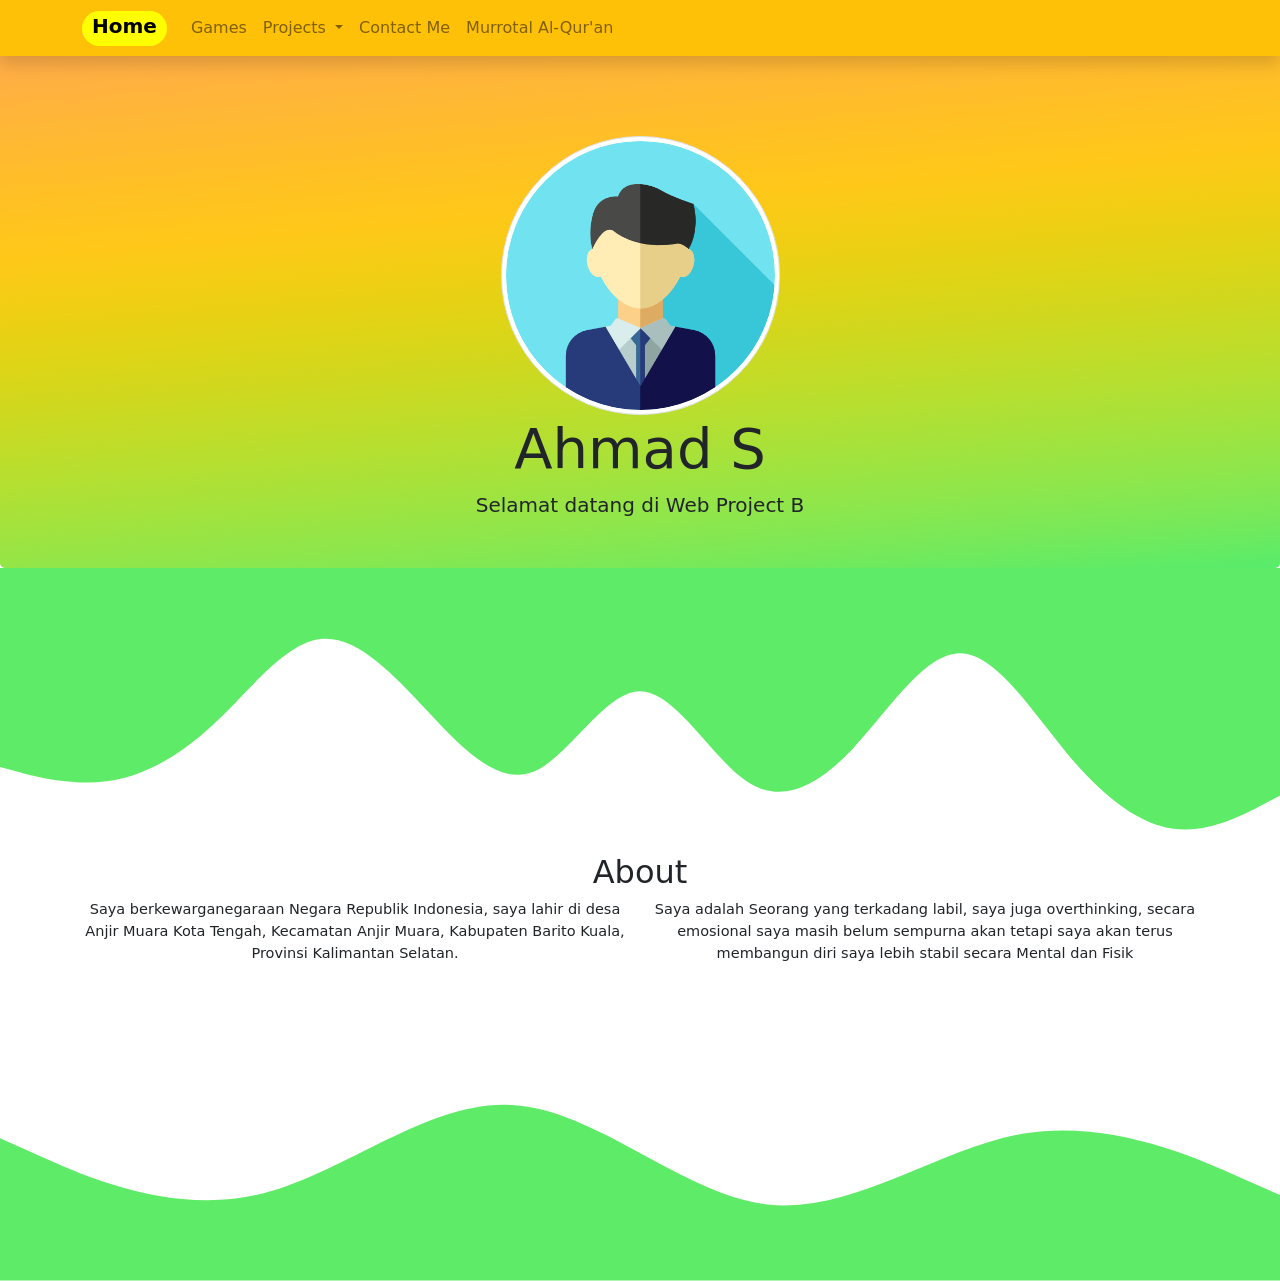
==== index.html @ 68b96613 "Update index.html" ====
<!DOCTYPE html>
<html lang="en">
  <head>
    <!-- Required meta tags -->
    <meta charset="utf-8">
    <meta name="viewport" content="width=device-width, initial-scale=1, shrink-to-fit=no">

    <!-- Bootstrap CSS -->
    <link rel="stylesheet" href="https://cdn.jsdelivr.net/npm/bootstrap@4.1.3/dist/css/bootstrap.min.css" integrity="sha384-MCw98/SFnGE8fJT3GXwEOngsV7Zt27NXFoaoApmYm81iuXoPkFOJwJ8ERdknLPMO" crossorigin="anonymous">
    <link rel="stylesheet" href="https://fonts.googleapis.com/css2?family=Material+Symbols+Outlined:opsz,wght,FILL,GRAD@20..48,100..700,0..1,-50..200" />
    <link rel="stylesheet" href="https://fonts.googleapis.com/css2?family=Material+Symbols+Outlined:opsz,wght,FILL,GRAD@40,400,0,0" />
    <link href="https://cdn.jsdelivr.net/npm/bootstrap@5.1.3/dist/css/bootstrap.min.css" rel="stylesheet" integrity="sha384-1BmE4kWBq78iYhFldvKuhfTAU6auU8tT94WrHftjDbrCEXSU1oBoqyl2QvZ6jIW3" crossorigin="anonymous">

    <link rel="stylesheet" type="text/css" href="styleB.css">

    <title>Project B</title>

</head>

  <body class="mt-5">
  <nav class="navbar fixed-top navbar-expand-lg navbar-light bg-warning shadow">
  <div class="container">
    <a id="index" class="navbar-brand" href="index.html">Home</a>
    <button class="navbar-toggler" type="button" data-bs-toggle="collapse" data-bs-target="#navbarNav" aria-controls="navbarNav" aria-expanded="false" aria-label="Toggle navigation">
      <span class="navbar-toggler-icon"></span>
    </button>
    <div class="collapse navbar-collapse" id="navbarNav">
      <ul class="navbar-nav">
        <li class="nav-item">
          <a id="gamesX1" class="nav-link" aria-current="page" href="games.html">Games</a>
        </li>
        <li class="nav-item dropdown">
          <a id="projectsX1" class="nav-link dropdown-toggle" href="#" id="navbarDropdown" role="button" data-bs-toggle="dropdown" aria-expanded="false">
            Projects
          </a>
          <ul class="dropdown-menu" aria-labelledby="navbarDropdown">
            <li><a class="dropdown-item" href="itpage.html">Information Technology</a></li>
            <li><a class="dropdown-item" href="#">Sains</a></li>
            <li><hr class="dropdown-divider"></li>
            <li><a class="dropdown-item" href="#">Medical</a></li>
          </ul>
        </li>
        <li class="nav-item">
          <a id="contactX1" class="nav-link" href="contact.html">Contact Me</a>
        </li>
        <li class="nav-item">
          <a id="alquranX1" class="nav-link" href="alquran.html">Murrotal Al-Qur'an</a>
        </li>
      </ul>
    </div>
  </div>
</nav>

<div class="jumbotron">
  <div class="container text-center">
    <img src="img/profile1.png" width="25%" class="rounded-circle img-thumbnail mt-4">
    <h1 class="display-4">Ahmad S</h1>
    <p class="lead">Selamat datang di Web Project B</p>
  </div>
</div>

 <svg xmlns="http://www.w3.org/2000/svg" viewBox="0 0 1440 320"><path fill="#5EEB67" fill-opacity="1" d="M0,224L20,229.3C40,235,80,245,120,240C160,235,200,213,240,176C280,139,320,85,360,80C400,75,440,117,480,160C520,203,560,245,600,229.3C640,213,680,139,720,138.7C760,139,800,213,840,240C880,267,920,245,960,202.7C1000,160,1040,96,1080,96C1120,96,1160,160,1200,208C1240,256,1280,288,1320,293.3C1360,299,1400,277,1420,266.7L1440,256L1440,0L1420,0C1400,0,1360,0,1320,0C1280,0,1240,0,1200,0C1160,0,1120,0,1080,0C1040,0,1000,0,960,0C920,0,880,0,840,0C800,0,760,0,720,0C680,0,640,0,600,0C560,0,520,0,480,0C440,0,400,0,360,0C320,0,280,0,240,0C200,0,160,0,120,0C80,0,40,0,20,0L0,0Z"></path></svg>

<section class="about">
  <div class="container">
  <div class="row">
    <div class="col text-center ">
      <h2>About</h2>
    </div>
  </div>

  <div id="textabout" class="row mb-3 text-center">
    <div class="col">
    <p>Saya berkewarganegaraan Negara Republik Indonesia, saya lahir di desa Anjir Muara Kota Tengah, Kecamatan Anjir Muara, Kabupaten Barito Kuala, Provinsi Kalimantan Selatan. </p>
  </div>
  <div class="col">
    <p>Saya adalah Seorang yang terkadang labil, saya juga overthinking, secara emosional saya masih belum sempurna akan tetapi saya akan terus membangun diri saya lebih stabil secara Mental dan Fisik</p>
  </div>
</div>
</div>
<svg xmlns="http://www.w3.org/2000/svg" viewBox="0 0 1440 320"><path fill="#5EEB67" fill-opacity="1" d="M0,160L48,181.3C96,203,192,245,288,224C384,203,480,117,576,122.7C672,128,768,224,864,234.7C960,245,1056,171,1152,154.7C1248,139,1344,181,1392,202.7L1440,224L1440,320L1392,320C1344,320,1248,320,1152,320C1056,320,960,320,864,320C768,320,672,320,576,320C480,320,384,320,288,320C192,320,96,320,48,320L0,320Z"></path></svg>
</section>















    <!-- Optional JavaScript -->
    <!-- jQuery first, then Popper.js, then Bootstrap JS -->
    <script src="https://code.jquery.com/jquery-3.3.1.slim.min.js" integrity="sha384-q8i/X+965DzO0rT7abK41JStQIAqVgRVzpbzo5smXKp4YfRvH+8abtTE1Pi6jizo" crossorigin="anonymous"></script>

    <script src="https://cdn.jsdelivr.net/npm/popper.js@1.14.3/dist/umd/popper.min.js" integrity="sha384-ZMP7rVo3mIykV+2+9J3UJ46jBk0WLaUAdn689aCwoqbBJiSnjAK/l8WvCWPIPm49" crossorigin="anonymous"></script>

    <script src="https://cdn.jsdelivr.net/npm/bootstrap@4.1.3/dist/js/bootstrap.min.js" integrity="sha384-ChfqqxuZUCnJSK3+MXmPNIyE6ZbWh2IMqE241rYiqJxyMiZ6OW/JmZQ5stwEULTy" crossorigin="anonymous"></script>

    <script src="https://cdn.jsdelivr.net/npm/bootstrap@5.1.3/dist/js/bootstrap.bundle.min.js" integrity="sha384-ka7Sk0Gln4gmtz2MlQnikT1wXgYsOg+OMhuP+IlRH9sENBO0LRn5q+8nbTov4+1p" crossorigin="anonymous"></script>
  </body>
</html>
---- styleB.css ----
body {
	max-height: 1000px;
}



/*

	Notes !!! 

 Symbol X = None
 Symbol 1 = Index Page
 Symbol 2 = Projects Page
 Symbol 3 = Contact Page
 Symbol 4 = Murrotal Al-Qur'an Page
 And Etc .......1:0

 */



/*Home NavBar Hover*/
#index {
	font-weight: bold;
	background: yellow;
	color: black;
	border-radius: 30px;
    padding: 0px 10px 5px 10px;


}

/*Home Kursor Text Nav Hover*/
#indexX2:hover {
	font-weight: bold;
	background: white;
	border-radius: 30px;
    padding: 0px 10px 5px 10px;

}

#indexX3:hover {
	color: white;
	font-weight: bold;
	background: #0099FF;
	border-radius: 30px;
    padding: 0px 10px 5px 10px;

}

#indexX4:hover {
	font-weight: bold;
	background: white;
	border-radius: 30px;
    padding: 0px 10px 5px 10px;
    margin-top: 5px;
    margin-bottom: 2px;
}






/*Jumbotron*/
.jumbotron {
	background-image: linear-gradient(175deg, #ffab4b 0, #ffb33d 8.33%, #ffba30 16.67%, #ffc123 25%, #ffc819 33.33%, #f0ce13 41.67%, #dfd416 50%, #cdd920 58.33%, #bade2d 66.67%, #a6e23b 75%, #90e64a 83.33%, #77e95a 91.67%, #57ec6b 100%);
	padding-bottom: 2rem;
	margin-bottom: 0rem;

}

/*Text About on Page Home*/

#textabout {
	font-size: 14.5px;
}

#games {
	color: purple;
	font-weight: bold;
	background: yellow;
	border-radius: 30px;
    padding: 7px 10px 5px 10px;
    margin-top: 5px;
    margin-bottom: 2px;
}


/*Games Text Nav*/
#gamesX1:hover {
	color: purple;
	font-weight: bold;
	background: yellow;
	border-radius: 30px;
    padding: 7px 10px 5px 10px;
    margin-top: 5px;
    margin-bottom: 2px;

}

#gamesX2:hover {
	color: purple;
	font-weight: bold;
	background: white;
	border-radius: 30px;
    padding: 7px 10px 5px 10px;
    margin-top: 5px;
    margin-bottom: 2px;

}

#gamesX3:hover {
	color: purple;
	font-weight: bold;
	background: #0099FF;
	border-radius: 30px;
    padding: 7px 10px 5px 10px;
    margin-top: 5px;
    margin-bottom: 2px;

}

#gamesX4:hover {
	font-weight: bold;
	background: white;
	border-radius: 30px;
    padding: 7px 10px 5px 10px;
    margin-top: 5px;
    margin-bottom: 2px;
}

/*Projects Kursor Text Nav Hover*/
#projectsX1:hover {
	font-weight: bold;
	background: yellow;
	border-radius: 30px;
    padding: 7px 10px 5px 10px;
    margin-top: 5px;
    margin-bottom: 2px;


}


#projects {
	font-weight: bold;
	background: #C0C0C0;
	border-radius: 30px;
    padding: 7px 5px 5px 10px;
    margin-top: 5px;
    margin-bottom: 2px;

}

#projectsX3:hover {
	color: white;
	font-weight: bold;
	background: #0099FF;
	border-radius: 30px;
    padding: 7px 10px 5px 10px;
    margin-top: 5px;
    margin-bottom: 2px;
}

#projectsX4:hover {
	font-weight: bold;
	background: white;
	border-radius: 30px;
    padding: 7px 10px 5px 10px;
    margin-top: 5px;
    margin-bottom: 2px;
}


/*Contact Kursor Text Nav Hover*/

#contact:hover {
	font-weight: bold;
	background:#0099FF;
	border-radius: 30px;
    padding: 7px 10px 5px 10px;
    margin-top: 5px;
    margin-bottom: 2px;
}

#contact {
	color: white;
	font-weight: bold;
	background: #0099FF;
	border-radius: 30px;
    padding: 7px 10px 5px 10px;
    margin-top: 5px;
    margin-bottom: 2px;
}



#contactX1:hover {
	font-weight: bold;
	background: yellow;
	border-radius: 30px;
    padding: 7px 10px 5px 10px;
    margin-top: 5px;
    margin-bottom: 2px;

}

#contactX2:hover {
	font-weight: bold;
	background: white;
	border-radius: 30px;
    padding: 7px 10px 5px 10px;
    margin-top: 5px;
    margin-bottom: 2px;
}

#contactX4:hover {
	font-weight: bold;
	background: white;
	border-radius: 30px;
    padding: 7px 10px 5px 10px;
    margin-top: 5px;
    margin-bottom: 2px;
}


#alquran {
	font-weight: bold;
	background: white;
	color: black;
	border-radius: 30px;
    padding: 7px 10px 5px 10px;
    margin-top: 5px;
    margin-bottom: 2px;
}



#alquranX1:hover {
	font-weight: bold;
	background: yellow;
	color: black;
	border-radius: 30px;
    padding: 7px 10px 5px 10px;
    margin-top: 5px;
    margin-bottom: 2px;
}


#alquranX2:hover {
	font-weight: bold;
	background: white;
	border-radius: 30px;
    padding: 7px 10px 5px 10px;
    margin-top: 5px;
    margin-bottom: 2px;
}


#alquranX3:hover{
	color: white;
	font-weight: bold;
	background:#0099FF;
	border-radius: 30px;
    padding: 7px 10px 5px 10px;
    margin-top: 5px;
    margin-bottom: 2px;
}

/*Instagram Link*/
#ig {
	border-color: orange;
}

#ig:hover {
	background-color: #3498DB;
	font-weight: bold;
	cursor: alias;
	border-top-left-radius: 25px;
	border-bottom-right-radius: 25px;
}

/*Gmail Link*/
#gm {
	border-color: red;
}

#gm:hover {
	background-color: #3498DB;
	font-weight: bold;
	cursor: alias;
	border-top-left-radius: 25px;
	border-bottom-right-radius: 25px;
} 

/*Github Link*/
#git{
	border-color: black;
}

#git:hover {
	background-color: #3498DB;
	font-weight: bold;
	cursor: alias;
	border-top-left-radius: 25px;
	border-bottom-right-radius: 25px;


}

/*Tiktok Link*/
#tt{
	border-color: black;
	border-top-right-radius: 25px;
	border-bottom-left-radius: 25px;
	transition: all .6s;

}

#tt:hover {
	border-color: white;
	border-top-right-radius: 0px;
	border-bottom-left-radius: 0px;
	border-top-left-radius: 25px;
	border-bottom-right-radius: 25px;
	background-color: #3498DB;
	font-weight: bold;
	color: black;
	cursor: alias;
	
}
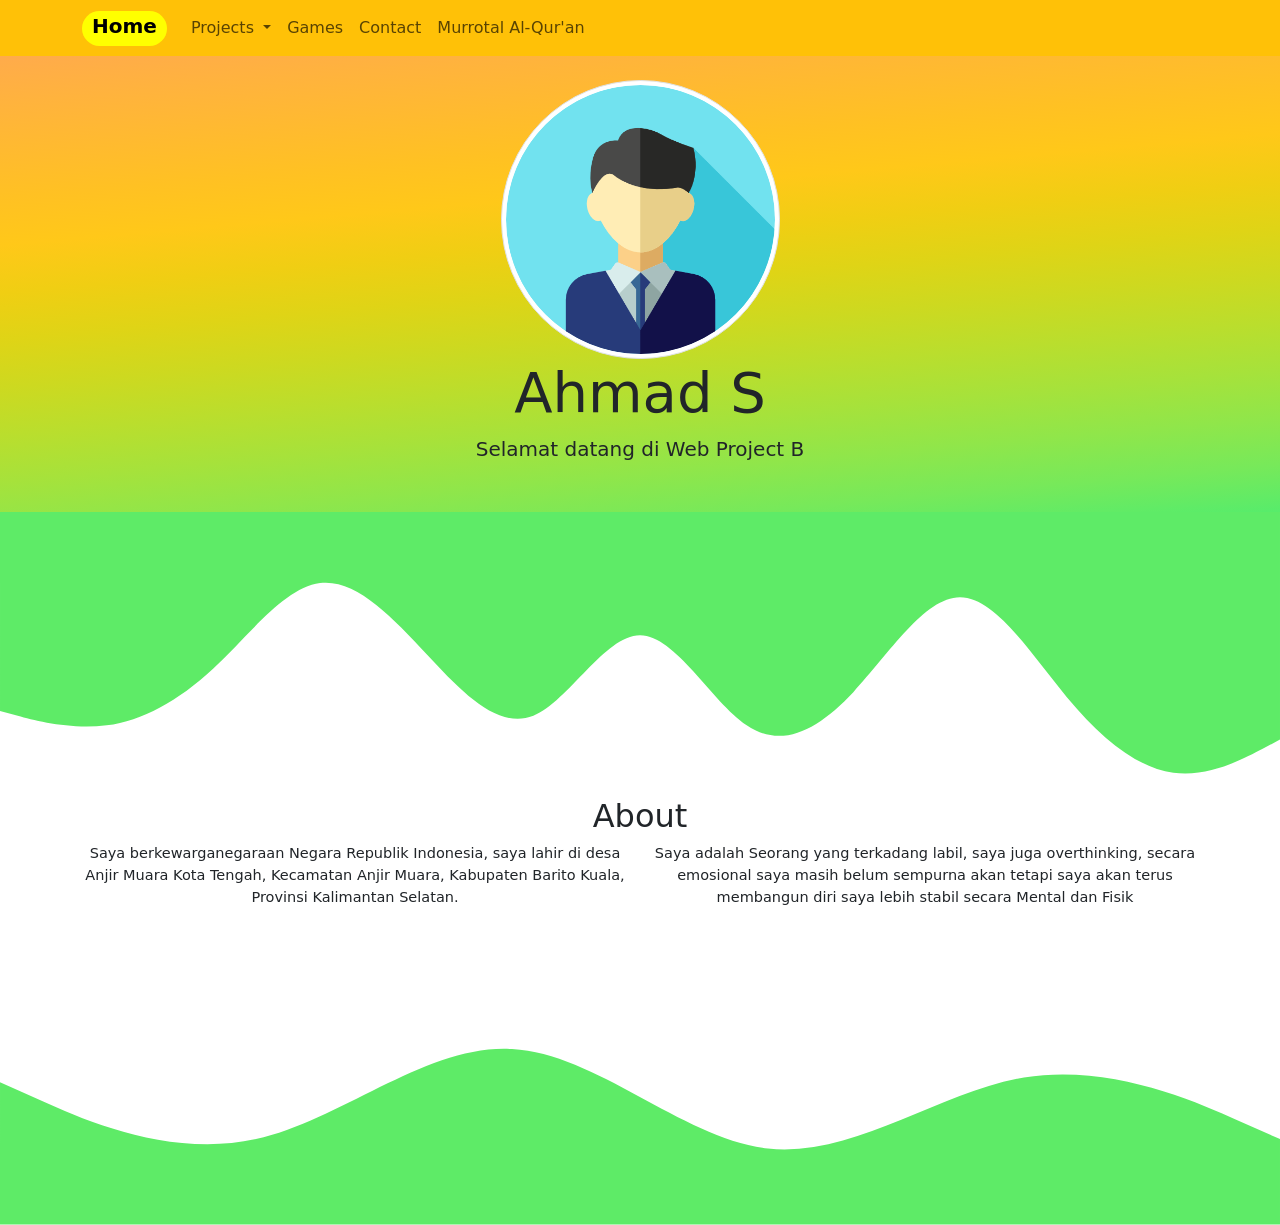
==== commit 8dde4457: "Add files via upload" ====
--- a/index.html
+++ b/index.html
@@ -4,45 +4,44 @@
     <!-- Required meta tags -->
     <meta charset="utf-8">
     <meta name="viewport" content="width=device-width, initial-scale=1, shrink-to-fit=no">
+    <link href="https://cdn.jsdelivr.net/npm/bootstrap@5.2.0-beta1/dist/css/bootstrap.min.css" rel="stylesheet" integrity="sha384-0evHe/X+R7YkIZDRvuzKMRqM+OrBnVFBL6DOitfPri4tjfHxaWutUpFmBp4vmVor" crossorigin="anonymous">
 
     <!-- Bootstrap CSS -->
-    <link rel="stylesheet" href="https://cdn.jsdelivr.net/npm/bootstrap@4.1.3/dist/css/bootstrap.min.css" integrity="sha384-MCw98/SFnGE8fJT3GXwEOngsV7Zt27NXFoaoApmYm81iuXoPkFOJwJ8ERdknLPMO" crossorigin="anonymous">
-    <link rel="stylesheet" href="https://fonts.googleapis.com/css2?family=Material+Symbols+Outlined:opsz,wght,FILL,GRAD@20..48,100..700,0..1,-50..200" />
-    <link rel="stylesheet" href="https://fonts.googleapis.com/css2?family=Material+Symbols+Outlined:opsz,wght,FILL,GRAD@40,400,0,0" />
-    <link href="https://cdn.jsdelivr.net/npm/bootstrap@5.1.3/dist/css/bootstrap.min.css" rel="stylesheet" integrity="sha384-1BmE4kWBq78iYhFldvKuhfTAU6auU8tT94WrHftjDbrCEXSU1oBoqyl2QvZ6jIW3" crossorigin="anonymous">
-
+   
     <link rel="stylesheet" type="text/css" href="styleB.css">
 
     <title>Project B</title>
 
 </head>
 
-  <body class="mt-5">
-  <nav class="navbar fixed-top navbar-expand-lg navbar-light bg-warning shadow">
+  <body>
+  
+  <nav class="navbar navbar-expand-lg bg-warning">
   <div class="container">
     <a id="index" class="navbar-brand" href="index.html">Home</a>
-    <button class="navbar-toggler" type="button" data-bs-toggle="collapse" data-bs-target="#navbarNav" aria-controls="navbarNav" aria-expanded="false" aria-label="Toggle navigation">
+    <button class="navbar-toggler" type="button" data-bs-toggle="collapse" data-bs-target="#navbarSupportedContent" aria-controls="navbarSupportedContent" aria-expanded="false" aria-label="Toggle navigation">
       <span class="navbar-toggler-icon"></span>
     </button>
-    <div class="collapse navbar-collapse" id="navbarNav">
-      <ul class="navbar-nav">
-        <li class="nav-item">
-          <a id="gamesX1" class="nav-link" aria-current="page" href="games.html">Games</a>
-        </li>
-        <li class="nav-item dropdown">
+    <div class="collapse navbar-collapse" id="navbarSupportedContent">
+      <ul class="navbar-nav me-auto mb-2 mb-lg-0">
+             <li class="nav-item dropdown">
           <a id="projectsX1" class="nav-link dropdown-toggle" href="#" id="navbarDropdown" role="button" data-bs-toggle="dropdown" aria-expanded="false">
             Projects
           </a>
           <ul class="dropdown-menu" aria-labelledby="navbarDropdown">
-            <li><a class="dropdown-item" href="itpage.html">Information Technology</a></li>
+            <li><a class="dropdown-item" href="itpage.html">Technology Information</a></li>
             <li><a class="dropdown-item" href="#">Sains</a></li>
             <li><hr class="dropdown-divider"></li>
             <li><a class="dropdown-item" href="#">Medical</a></li>
           </ul>
         </li>
         <li class="nav-item">
-          <a id="contactX1" class="nav-link" href="contact.html">Contact Me</a>
+          <a id="gamesX1" class="nav-link" aria-current="page" href="games.html">Games</a>
         </li>
+        <li class="nav-item">
+          <a id="contactX1" class="nav-link" href="contact.html">Contact</a>
+        </li>
+   
         <li class="nav-item">
           <a id="alquranX1" class="nav-link" href="alquran.html">Murrotal Al-Qur'an</a>
         </li>
@@ -86,23 +85,8 @@
 
 
 
+    <script src="https://cdn.jsdelivr.net/npm/bootstrap@5.2.0-beta1/dist/js/bootstrap.bundle.min.js" integrity="sha384-pprn3073KE6tl6bjs2QrFaJGz5/SUsLqktiwsUTF55Jfv3qYSDhgCecCxMW52nD2" crossorigin="anonymous"></script>
 
 
-
-
-
-
-
-
-
-    <!-- Optional JavaScript -->
-    <!-- jQuery first, then Popper.js, then Bootstrap JS -->
-    <script src="https://code.jquery.com/jquery-3.3.1.slim.min.js" integrity="sha384-q8i/X+965DzO0rT7abK41JStQIAqVgRVzpbzo5smXKp4YfRvH+8abtTE1Pi6jizo" crossorigin="anonymous"></script>
-
-    <script src="https://cdn.jsdelivr.net/npm/popper.js@1.14.3/dist/umd/popper.min.js" integrity="sha384-ZMP7rVo3mIykV+2+9J3UJ46jBk0WLaUAdn689aCwoqbBJiSnjAK/l8WvCWPIPm49" crossorigin="anonymous"></script>
-
-    <script src="https://cdn.jsdelivr.net/npm/bootstrap@4.1.3/dist/js/bootstrap.min.js" integrity="sha384-ChfqqxuZUCnJSK3+MXmPNIyE6ZbWh2IMqE241rYiqJxyMiZ6OW/JmZQ5stwEULTy" crossorigin="anonymous"></script>
-
-    <script src="https://cdn.jsdelivr.net/npm/bootstrap@5.1.3/dist/js/bootstrap.bundle.min.js" integrity="sha384-ka7Sk0Gln4gmtz2MlQnikT1wXgYsOg+OMhuP+IlRH9sENBO0LRn5q+8nbTov4+1p" crossorigin="anonymous"></script>
-  </body>
-</html>
+     </body>
+</html>
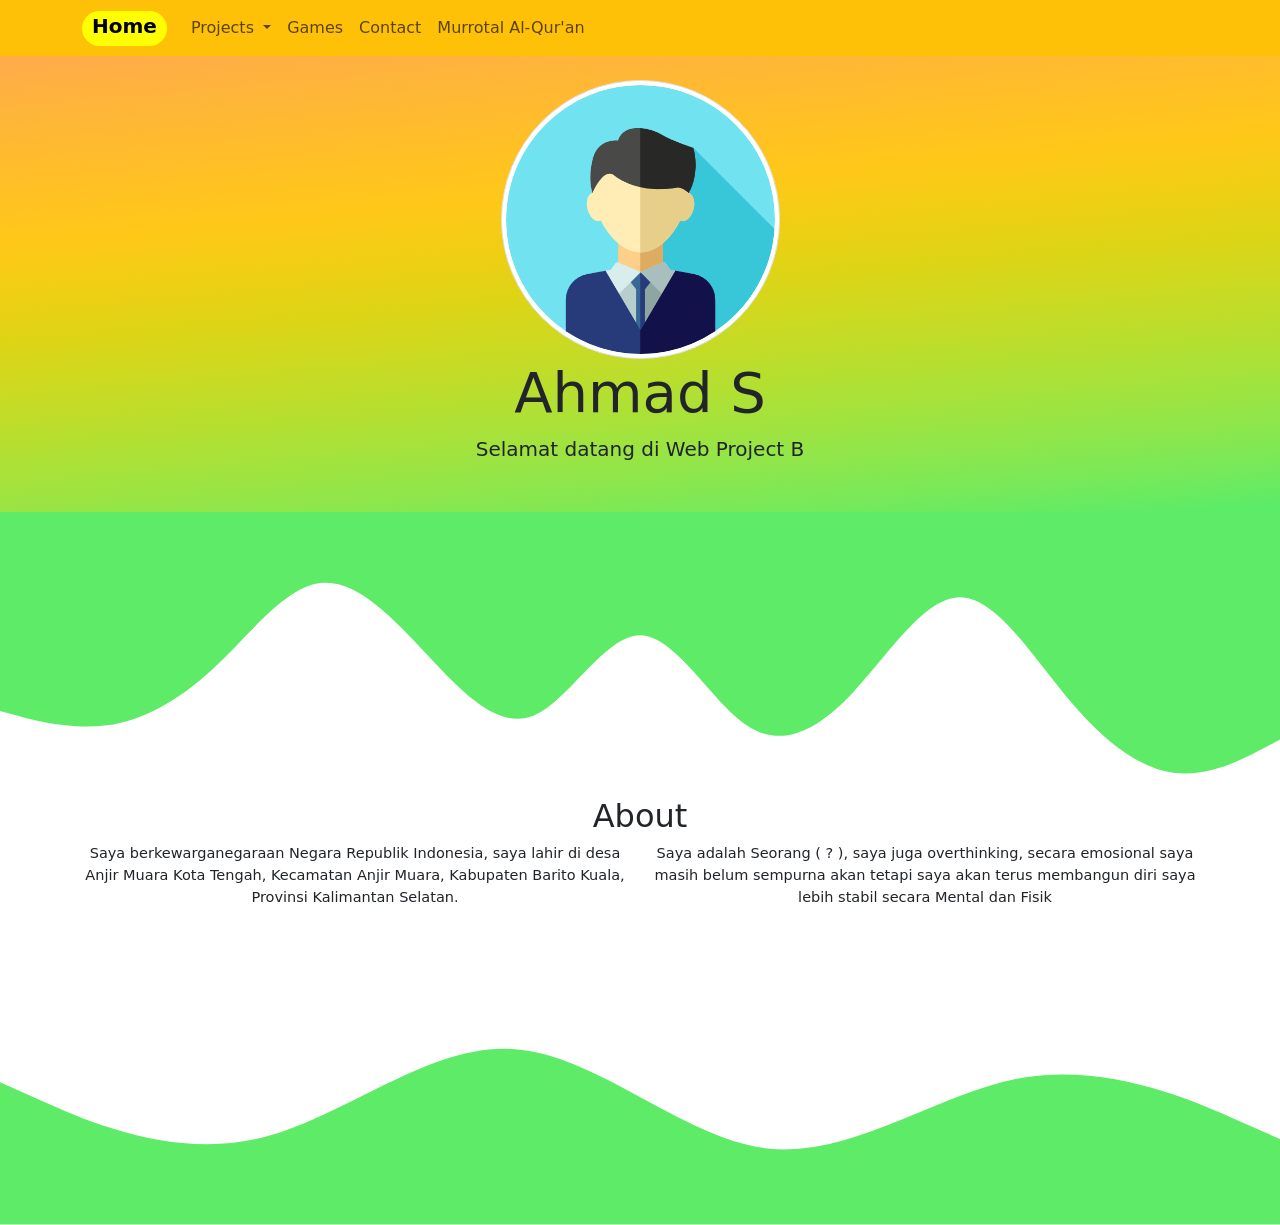
==== commit 7f2652c5: "Update index.html" ====
--- a/index.html
+++ b/index.html
@@ -73,7 +73,7 @@
     <p>Saya berkewarganegaraan Negara Republik Indonesia, saya lahir di desa Anjir Muara Kota Tengah, Kecamatan Anjir Muara, Kabupaten Barito Kuala, Provinsi Kalimantan Selatan. </p>
   </div>
   <div class="col">
-    <p>Saya adalah Seorang yang terkadang labil, saya juga overthinking, secara emosional saya masih belum sempurna akan tetapi saya akan terus membangun diri saya lebih stabil secara Mental dan Fisik</p>
+    <p>Saya adalah Seorang ( ? ), saya juga overthinking, secara emosional saya masih belum sempurna akan tetapi saya akan terus membangun diri saya lebih stabil secara Mental dan Fisik</p>
   </div>
 </div>
 </div>
@@ -89,4 +89,4 @@
 
 
      </body>
-</html>+</html>
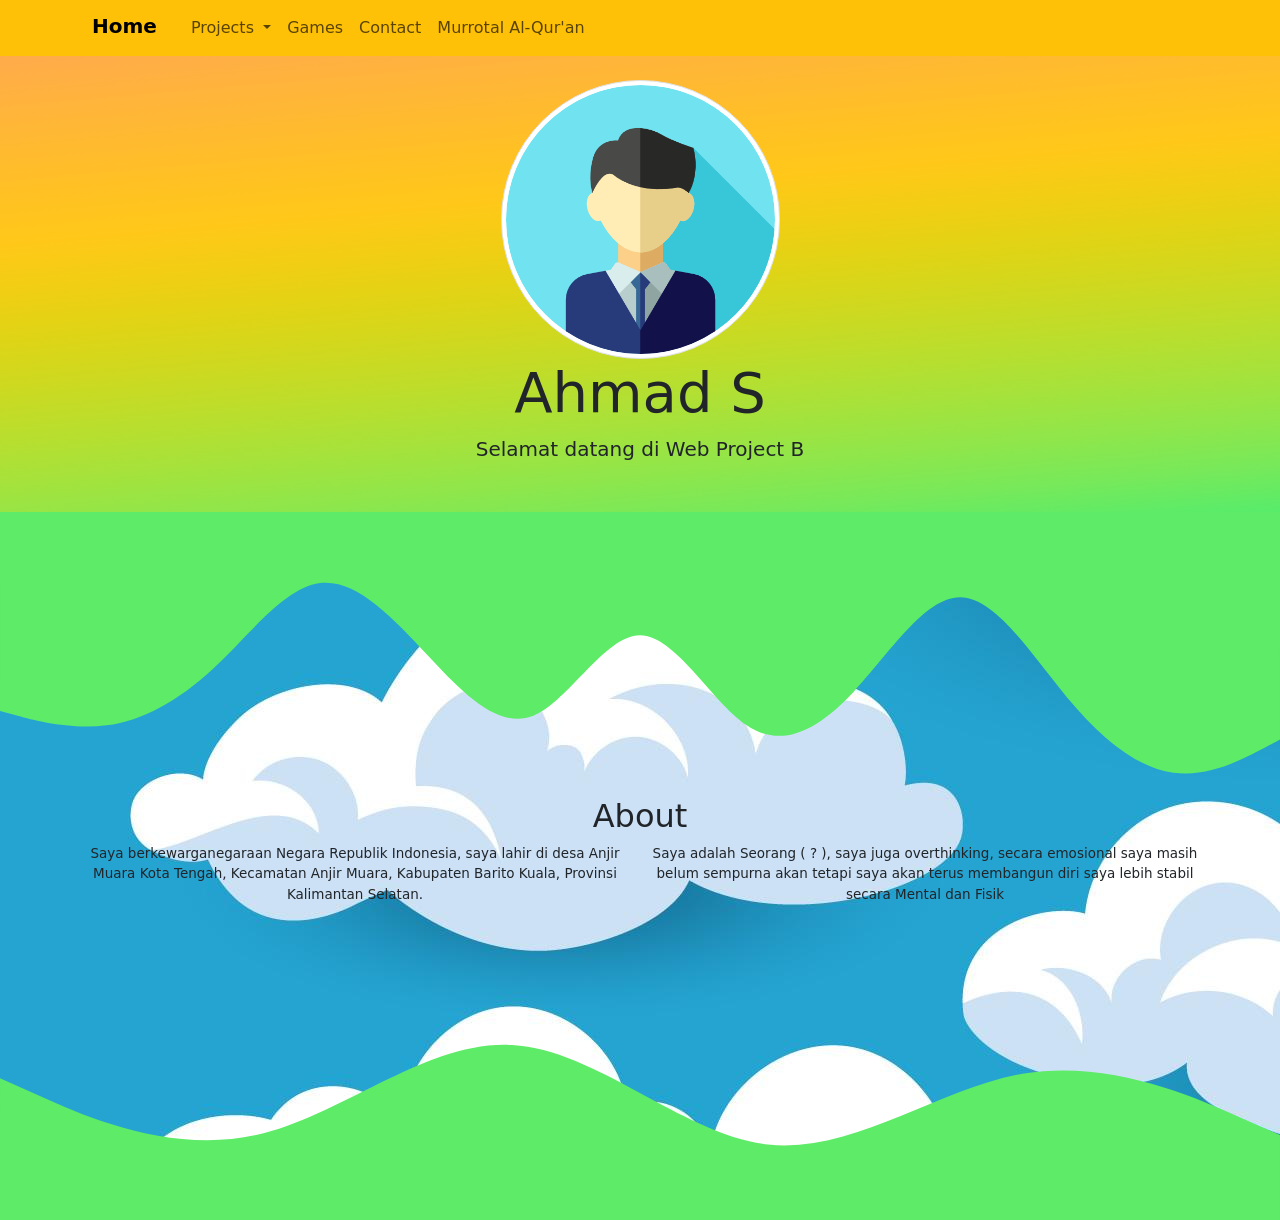
==== commit a06cab13: "Update index.html" ====
--- a/index.html
+++ b/index.html
@@ -14,7 +14,7 @@
 
 </head>
 
-  <body>
+  <body class="index">
   
   <nav class="navbar navbar-expand-lg bg-warning">
   <div class="container">
--- a/styleB.css
+++ b/styleB.css
@@ -1,5 +1,5 @@
 body {
-	max-height: 1000px;
+	max-height: 100%;
 }
 
 
@@ -13,6 +13,7 @@
  Symbol 2 = Projects Page
  Symbol 3 = Contact Page
  Symbol 4 = Murrotal Al-Qur'an Page
+ Symbol 5 = Games Page
  And Etc .......1:0
 
  */
@@ -22,7 +23,6 @@
 /*Home NavBar Hover*/
 #index {
 	font-weight: bold;
-	background: yellow;
 	color: black;
 	border-radius: 30px;
     padding: 0px 10px 5px 10px;
@@ -73,19 +73,152 @@
 /*Text About on Page Home*/
 
 #textabout {
-	font-size: 14.5px;
-}
-
+	font-size: 13.5px;
+}
+
+
+/*Background Home Page*/
+.index {
+	background-image:  url(img/cloud2.jpg);
+}
+
+
+/*Background Game Page*/
+.games {
+	background-image: url(img/91657.jpg);
+}
+
+
+/*NavBar Game Icon*/
 #games {
 	color: purple;
 	font-weight: bold;
-	background: yellow;
-	border-radius: 30px;
-    padding: 7px 10px 5px 10px;
-    margin-top: 5px;
-    margin-bottom: 2px;
-}
-
+	background: #FFC107;
+	border-radius: 30px;
+    padding: 7px 10px 5px 10px;
+    margin-top: 5px;
+    margin-bottom: 2px;
+}
+
+/*Text of Name the Games*/
+#gamesH5 {
+	color: white;
+	font-weight: bold;
+}
+
+
+
+/* Button Neon Color transform */
+.gamesclick a {
+position: relative;
+display: inline-block;
+padding: 10px 20px;
+color: purple;
+text-decoration: none;
+overflow: hidden;
+font-weight: bold;
+text-transform: uppercase;
+transition: .5s;
+margin-top: 2px;
+}
+.gamesclick a:hover {
+border-top-left-radius: 30px;
+border-bottom-right-radius: 30px;
+background: yellow;
+}
+
+.gamesclick a:hover  {
+	transition: all .5s;
+	background: #FFC107;
+	color: purple;
+	box-shadow: 0 0 3px #FFC107,
+    	        0 0 6px #FFC107,
+        	    0 0 12px #FFC107,
+        	    0 0 24px #FFC107,
+        	    0 0 48px #FFC107,
+        	    0 0 96px #FFC107,
+        	    0 0 192px #FFC107;
+}
+
+.gamesclick a span {
+  position: absolute;
+  display: block;
+}
+
+.gamesclick a span:nth-child(1) {
+  top: 0;
+  left: -100%;
+  width: 100%;
+  height: 2px;
+  background: linear-gradient(90deg, transparent, #FFC107);
+  animation: btn-anim1 1s linear infinite;
+}
+
+@keyframes btn-anim1 {
+  0% {
+    left: -100%;
+  }
+  50%,100% {
+    left: 100%;
+  }
+}
+
+.gamesclick a span:nth-child(2) {
+  top: -100%;
+  right: 0;
+  width: 2px;
+  height: 100%;
+  background: linear-gradient(180deg, transparent, #FFC107);
+  animation: btn-anim2 1s linear infinite;
+  animation-delay: .25s
+}
+
+@keyframes btn-anim2 {
+  0% {
+    top: -100%;
+  }
+  50%,100% {
+    top: 100%;
+  }
+}
+
+.gamesclick a span:nth-child(3) {
+  bottom: 0;
+  right: -100%;
+  width: 100%;
+  height: 2px;
+  background: linear-gradient(270deg, transparent, #FFC107);
+  animation: btn-anim3 1s linear infinite;
+  animation-delay: .5s
+}
+
+@keyframes btn-anim3 {
+  0% {
+    right: -100%;
+  }
+  50%,100% {
+    right: 100%;
+  }
+}
+
+.gamesclick a span:nth-child(4) {
+  bottom: -100%;
+  left: 0;
+  width: 2px;
+  height: 100%;
+  background: linear-gradient(360deg, transparent, #FFC107);
+  animation: btn-anim4 1s linear infinite;
+  animation-delay: .75s
+}
+
+@keyframes btn-anim4 {
+  0% {
+    bottom: -100%;
+  }
+  50%,100% {
+    bottom: 100%;
+  }
+}
 
 /*Games Text Nav*/
 #gamesX1:hover {
@@ -173,6 +306,7 @@
 }
 
 
+
 /*Contact Kursor Text Nav Hover*/
 
 #contact:hover {
@@ -225,6 +359,7 @@
 }
 
 
+
 #alquran {
 	font-weight: bold;
 	background: white;
@@ -267,6 +402,8 @@
     margin-top: 5px;
     margin-bottom: 2px;
 }
+
+
 
 /*Instagram Link*/
 #ig {
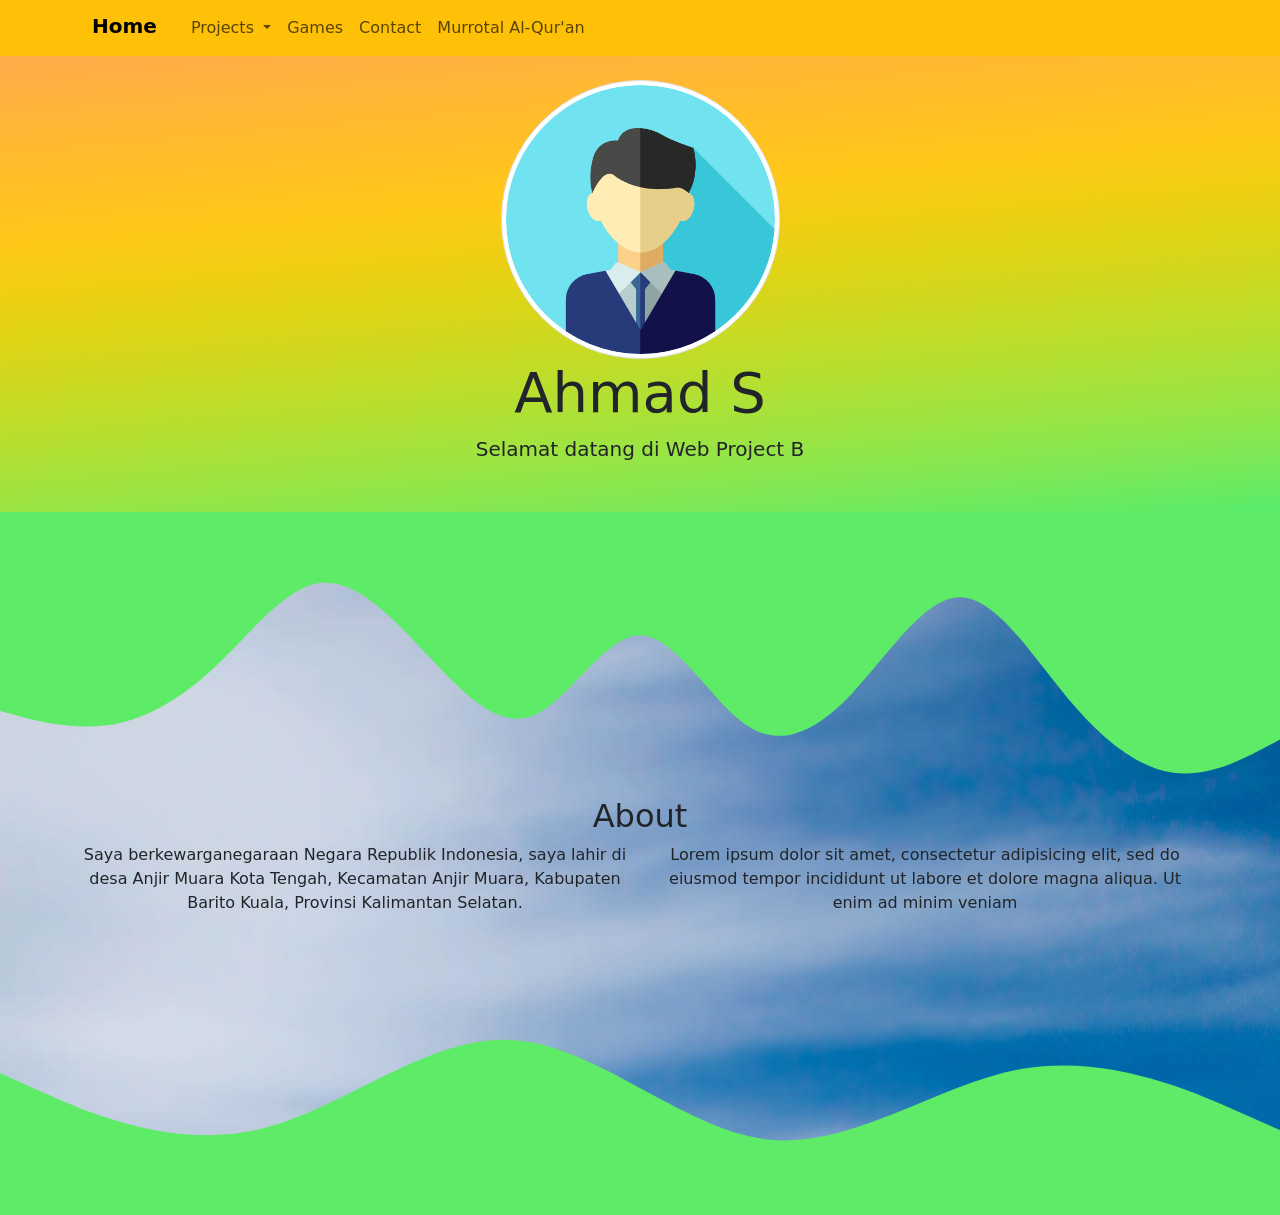
==== commit 1134fd3b: "Add files via upload" ====
--- a/index.html
+++ b/index.html
@@ -68,12 +68,13 @@
     </div>
   </div>
 
-  <div id="textabout" class="row mb-3 text-center">
+  <div class="row text-sm-center">
     <div class="col">
     <p>Saya berkewarganegaraan Negara Republik Indonesia, saya lahir di desa Anjir Muara Kota Tengah, Kecamatan Anjir Muara, Kabupaten Barito Kuala, Provinsi Kalimantan Selatan. </p>
   </div>
   <div class="col">
-    <p>Saya adalah Seorang ( ? ), saya juga overthinking, secara emosional saya masih belum sempurna akan tetapi saya akan terus membangun diri saya lebih stabil secara Mental dan Fisik</p>
+    <p>Lorem ipsum dolor sit amet, consectetur adipisicing elit, sed do eiusmod
+    tempor incididunt ut labore et dolore magna aliqua. Ut enim ad minim veniam</p>
   </div>
 </div>
 </div>
@@ -89,4 +90,4 @@
 
 
      </body>
-</html>
+</html>
--- a/styleB.css
+++ b/styleB.css
@@ -79,7 +79,7 @@
 
 /*Background Home Page*/
 .index {
-	background-image:  url(img/cloud2.jpg);
+	background-image:  url(img/cloud3.jpg);
 }
 
 
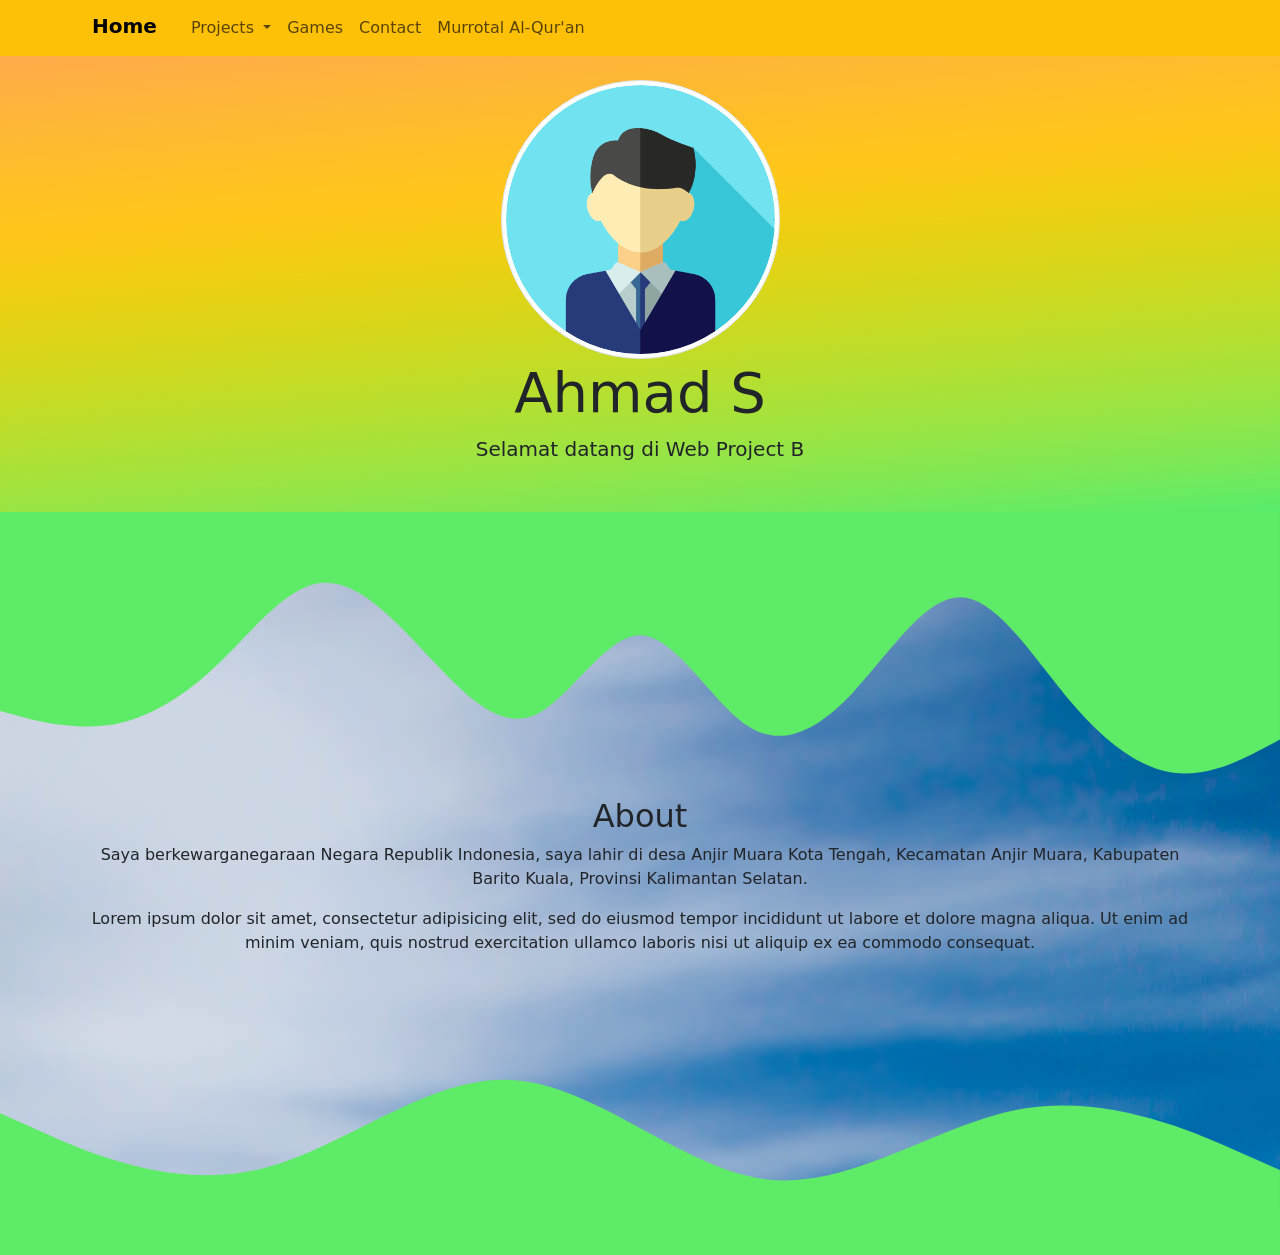
==== commit 7db4c9e2: "Add files via upload" ====
--- a/index.html
+++ b/index.html
@@ -68,14 +68,15 @@
     </div>
   </div>
 
-  <div class="row text-sm-center">
+  <div class="row text-md-center fw-normal">
     <div class="col">
     <p>Saya berkewarganegaraan Negara Republik Indonesia, saya lahir di desa Anjir Muara Kota Tengah, Kecamatan Anjir Muara, Kabupaten Barito Kuala, Provinsi Kalimantan Selatan. </p>
-  </div>
-  <div class="col">
+
     <p>Lorem ipsum dolor sit amet, consectetur adipisicing elit, sed do eiusmod
-    tempor incididunt ut labore et dolore magna aliqua. Ut enim ad minim veniam</p>
-  </div>
+    tempor incididunt ut labore et dolore magna aliqua. Ut enim ad minim veniam,
+    quis nostrud exercitation ullamco laboris nisi ut aliquip ex ea commodo
+    consequat.</p>
+</div>
 </div>
 </div>
 <svg xmlns="http://www.w3.org/2000/svg" viewBox="0 0 1440 320"><path fill="#5EEB67" fill-opacity="1" d="M0,160L48,181.3C96,203,192,245,288,224C384,203,480,117,576,122.7C672,128,768,224,864,234.7C960,245,1056,171,1152,154.7C1248,139,1344,181,1392,202.7L1440,224L1440,320L1392,320C1344,320,1248,320,1152,320C1056,320,960,320,864,320C768,320,672,320,576,320C480,320,384,320,288,320C192,320,96,320,48,320L0,320Z"></path></svg>
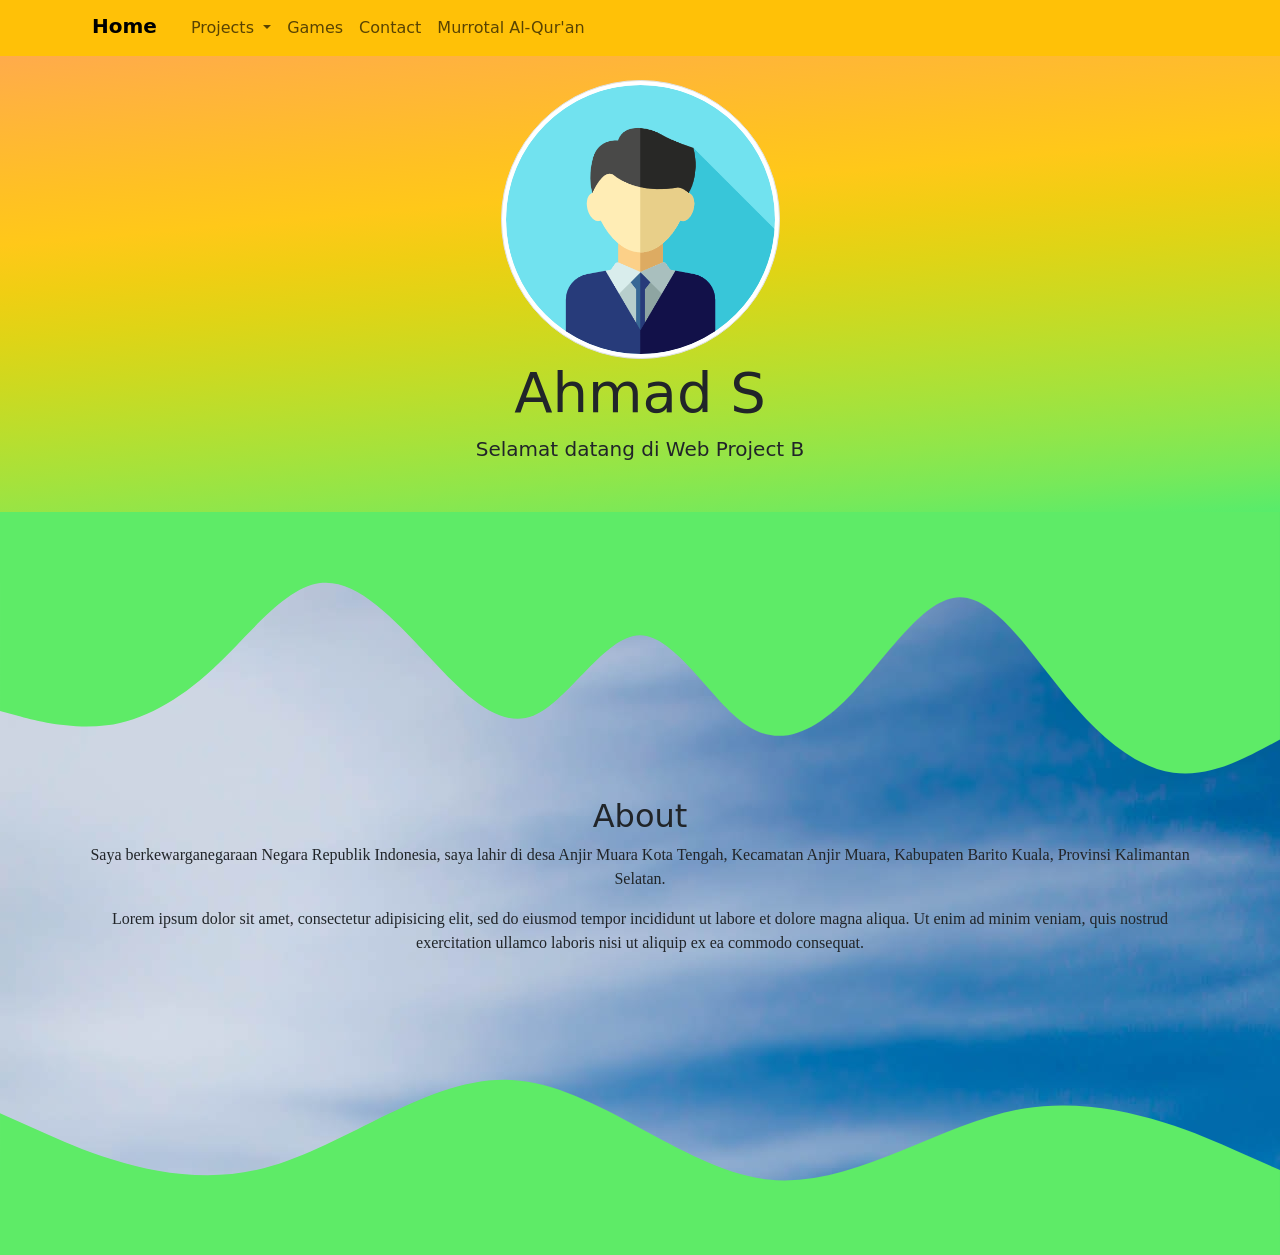
==== commit a99a59de: "Add files via upload" ====
--- a/index.html
+++ b/index.html
@@ -70,9 +70,9 @@
 
   <div class="row text-md-center fw-normal">
     <div class="col">
-    <p>Saya berkewarganegaraan Negara Republik Indonesia, saya lahir di desa Anjir Muara Kota Tengah, Kecamatan Anjir Muara, Kabupaten Barito Kuala, Provinsi Kalimantan Selatan. </p>
+    <p id="text-cursive">Saya berkewarganegaraan Negara Republik Indonesia, saya lahir di desa Anjir Muara Kota Tengah, Kecamatan Anjir Muara, Kabupaten Barito Kuala, Provinsi Kalimantan Selatan. </p>
 
-    <p>Lorem ipsum dolor sit amet, consectetur adipisicing elit, sed do eiusmod
+    <p id="text-cursive">Lorem ipsum dolor sit amet, consectetur adipisicing elit, sed do eiusmod
     tempor incididunt ut labore et dolore magna aliqua. Ut enim ad minim veniam,
     quis nostrud exercitation ullamco laboris nisi ut aliquip ex ea commodo
     consequat.</p>
--- a/styleB.css
+++ b/styleB.css
@@ -29,6 +29,12 @@
 
 
 }
+/*Text On My About*/
+#text-cursive {
+	font-family: cursive;
+}
+
+
 
 /*Home Kursor Text Nav Hover*/
 #indexX2:hover {
@@ -72,15 +78,14 @@
 
 /*Text About on Page Home*/
 
-#textabout {
-	font-size: 13.5px;
-}
-
 
 /*Background Home Page*/
 .index {
-	background-image:  url(img/cloud3.jpg);
-}
+	background-image: url(img/cloud3.jpg);
+}
+
+
+
 
 
 /*Background Game Page*/
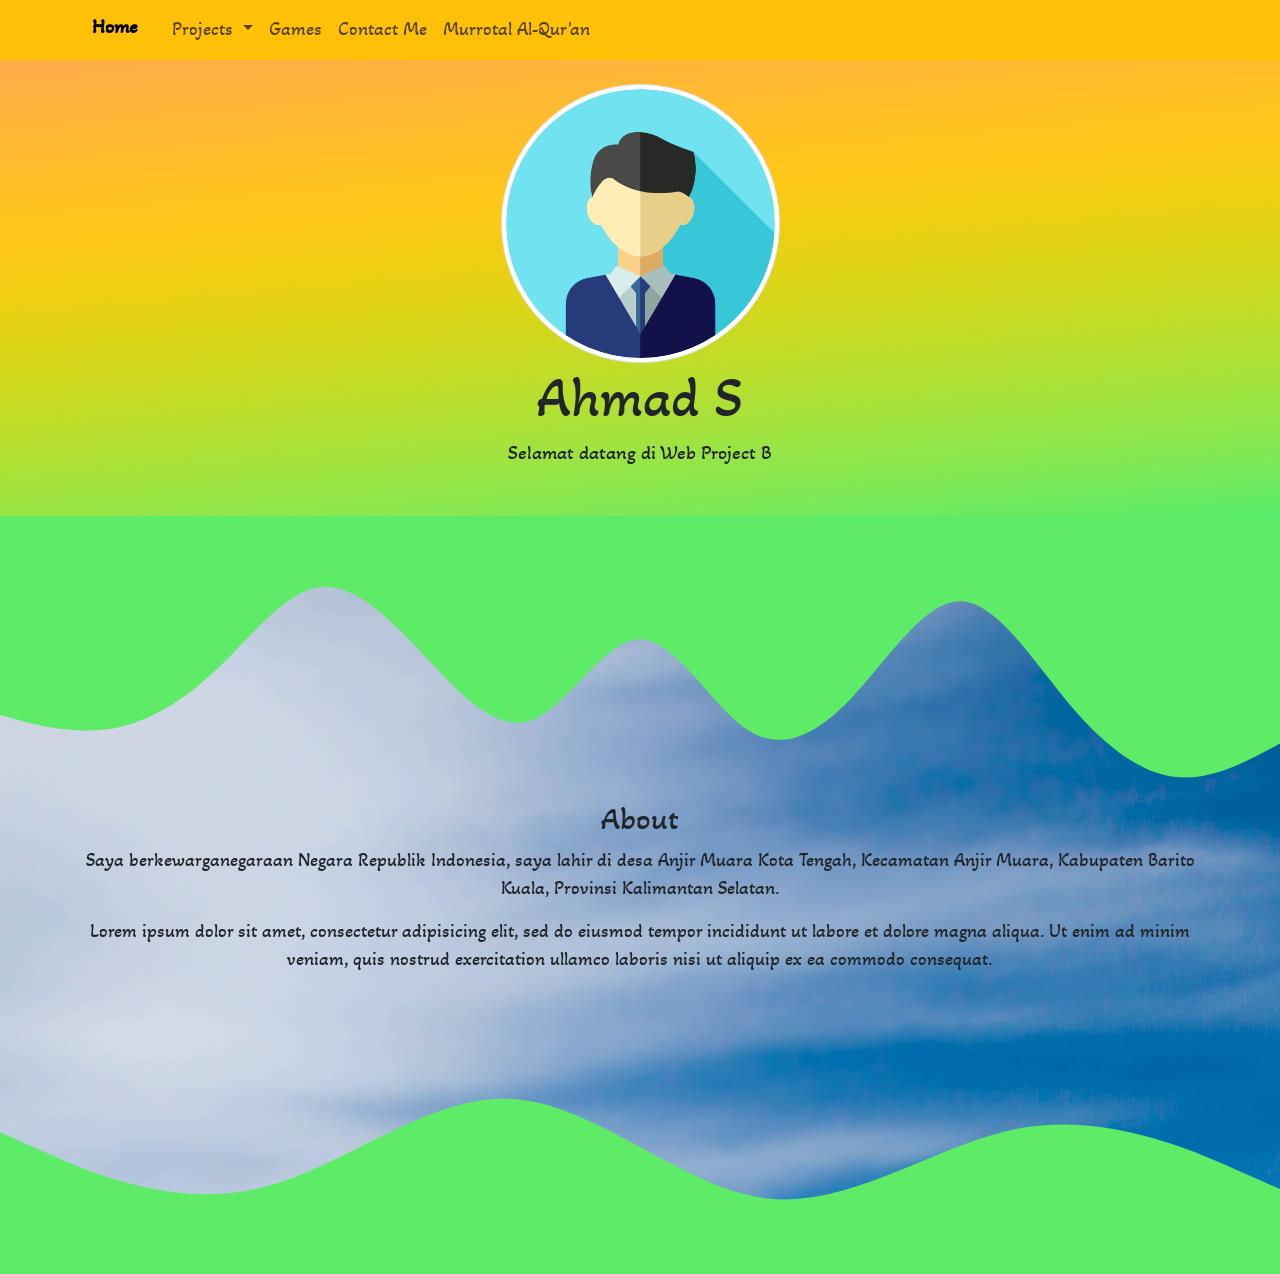
==== commit e2dd2a94: "Add files via upload" ====
--- a/index.html
+++ b/index.html
@@ -4,17 +4,23 @@
     <!-- Required meta tags -->
     <meta charset="utf-8">
     <meta name="viewport" content="width=device-width, initial-scale=1, shrink-to-fit=no">
+
+    <!-- CSS Bootscrap -->
     <link href="https://cdn.jsdelivr.net/npm/bootstrap@5.2.0-beta1/dist/css/bootstrap.min.css" rel="stylesheet" integrity="sha384-0evHe/X+R7YkIZDRvuzKMRqM+OrBnVFBL6DOitfPri4tjfHxaWutUpFmBp4vmVor" crossorigin="anonymous">
 
-    <!-- Bootstrap CSS -->
-   
+    <!-- CSS and Link Google Fonts (font family Caveat) -->
+    <link rel="preconnect" href="https://fonts.googleapis.com">
+    <link rel="preconnect" href="https://fonts.gstatic.com" crossorigin>
+    <link href="https://fonts.googleapis.com/css2?family=Akaya+Kanadaka&display=swap" rel="stylesheet">
+
+    <!-- CSS My Style -->
     <link rel="stylesheet" type="text/css" href="styleB.css">
 
     <title>Project B</title>
 
 </head>
 
-  <body class="index">
+  <body id="text-caveat" class="index">
   
   <nav class="navbar navbar-expand-lg bg-warning">
   <div class="container">
@@ -39,7 +45,7 @@
           <a id="gamesX1" class="nav-link" aria-current="page" href="games.html">Games</a>
         </li>
         <li class="nav-item">
-          <a id="contactX1" class="nav-link" href="contact.html">Contact</a>
+          <a id="contactX1" class="nav-link" href="contact.html">Contact Me</a>
         </li>
    
         <li class="nav-item">
@@ -70,9 +76,9 @@
 
   <div class="row text-md-center fw-normal">
     <div class="col">
-    <p id="text-cursive">Saya berkewarganegaraan Negara Republik Indonesia, saya lahir di desa Anjir Muara Kota Tengah, Kecamatan Anjir Muara, Kabupaten Barito Kuala, Provinsi Kalimantan Selatan. </p>
+    <p>Saya berkewarganegaraan Negara Republik Indonesia, saya lahir di desa Anjir Muara Kota Tengah, Kecamatan Anjir Muara, Kabupaten Barito Kuala, Provinsi Kalimantan Selatan. </p>
 
-    <p id="text-cursive">Lorem ipsum dolor sit amet, consectetur adipisicing elit, sed do eiusmod
+    <p>Lorem ipsum dolor sit amet, consectetur adipisicing elit, sed do eiusmod
     tempor incididunt ut labore et dolore magna aliqua. Ut enim ad minim veniam,
     quis nostrud exercitation ullamco laboris nisi ut aliquip ex ea commodo
     consequat.</p>
--- a/styleB.css
+++ b/styleB.css
@@ -1,12 +1,6 @@
-body {
-	max-height: 100%;
-}
-
-
-
 /*
 
-	Notes !!! 
+	[  N o t e s ! ! !  ] 
 
  Symbol X = None
  Symbol 1 = Index Page
@@ -18,6 +12,9 @@
 
  */
 
+body {
+	max-height: 100%;
+}
 
 
 /*Home NavBar Hover*/
@@ -27,48 +24,16 @@
 	border-radius: 30px;
     padding: 0px 10px 5px 10px;
 
-
-}
-/*Text On My About*/
-#text-cursive {
-	font-family: cursive;
-}
-
-
-
-/*Home Kursor Text Nav Hover*/
-#indexX2:hover {
-	font-weight: bold;
-	background: white;
-	border-radius: 30px;
-    padding: 0px 10px 5px 10px;
-
-}
-
-#indexX3:hover {
-	color: white;
-	font-weight: bold;
-	background: #0099FF;
-	border-radius: 30px;
-    padding: 0px 10px 5px 10px;
-
-}
-
-#indexX4:hover {
-	font-weight: bold;
-	background: white;
-	border-radius: 30px;
-    padding: 0px 10px 5px 10px;
-    margin-top: 5px;
-    margin-bottom: 2px;
-}
-
-
-
-
-
-
-/*Jumbotron*/
+}
+
+/*Background Home Page*/
+.index {
+	background-image: url(img/cloud3.jpg);
+}
+
+
+
+/*Jumbotron on Home Page*/
 .jumbotron {
 	background-image: linear-gradient(175deg, #ffab4b 0, #ffb33d 8.33%, #ffba30 16.67%, #ffc123 25%, #ffc819 33.33%, #f0ce13 41.67%, #dfd416 50%, #cdd920 58.33%, #bade2d 66.67%, #a6e23b 75%, #90e64a 83.33%, #77e95a 91.67%, #57ec6b 100%);
 	padding-bottom: 2rem;
@@ -76,16 +41,40 @@
 
 }
 
-/*Text About on Page Home*/
-
-
-/*Background Home Page*/
-.index {
-	background-image: url(img/cloud3.jpg);
-}
-
-
-
+
+/*Text On My About*/
+#text-caveat {
+font-family: 'Akaya Kanadaka', cursive;
+font-size: 18.5px;
+}
+
+
+/*Home Kursor Text Nav Hover*/
+#indexX2:hover {
+	font-weight: bold;
+	background: white;
+	border-radius: 30px;
+    padding: 0px 10px 5px 10px;
+
+}
+
+#indexX3:hover {
+	color: white;
+	font-weight: bold;
+	background: #0099FF;
+	border-radius: 30px;
+    padding: 0px 10px 5px 10px;
+
+}
+
+#indexX4:hover {
+	font-weight: bold;
+	background: white;
+	border-radius: 30px;
+    padding: 0px 10px 5px 10px;
+    margin-top: 5px;
+    margin-bottom: 2px;
+}
 
 
 /*Background Game Page*/
@@ -126,11 +115,7 @@
 transition: .5s;
 margin-top: 2px;
 }
-.gamesclick a:hover {
-border-top-left-radius: 30px;
-border-bottom-right-radius: 30px;
-background: yellow;
-}
+
 
 .gamesclick a:hover  {
 	transition: all .5s;
@@ -225,13 +210,13 @@
   }
 }
 
-/*Games Text Nav*/
+/*Games Text Nav hover*/
 #gamesX1:hover {
 	color: purple;
 	font-weight: bold;
 	background: yellow;
 	border-radius: 30px;
-    padding: 7px 10px 5px 10px;
+    padding: 6px 6px 6px 6px;
     margin-top: 5px;
     margin-bottom: 2px;
 
@@ -241,8 +226,8 @@
 	color: purple;
 	font-weight: bold;
 	background: white;
-	border-radius: 30px;
-    padding: 7px 10px 5px 10px;
+	border-radius: 30px;    
+	padding: 6px 6px 6px 6px;
     margin-top: 5px;
     margin-bottom: 2px;
 
@@ -253,17 +238,18 @@
 	font-weight: bold;
 	background: #0099FF;
 	border-radius: 30px;
-    padding: 7px 10px 5px 10px;
+    padding: 6px 6px 6px 6px;
     margin-top: 5px;
     margin-bottom: 2px;
 
 }
 
 #gamesX4:hover {
-	font-weight: bold;
-	background: white;
-	border-radius: 30px;
-    padding: 7px 10px 5px 10px;
+	color: purple;
+	font-weight: bold;
+	background: white;
+	border-radius: 30px;
+    padding: 6px 6px 6px 6px;
     margin-top: 5px;
     margin-bottom: 2px;
 }
@@ -280,7 +266,7 @@
 
 }
 
-
+/*Project text Nav hover*/ 
 #projects {
 	font-weight: bold;
 	background: #C0C0C0;
@@ -311,9 +297,12 @@
 }
 
 
-
-/*Contact Kursor Text Nav Hover*/
-
+/*Background Image Contact Page*/
+.contact {
+	background-image: url(img/retro2.jpg);
+}
+
+/*Contact Text Nav Hover*/
 #contact:hover {
 	font-weight: bold;
 	background:#0099FF;
@@ -364,7 +353,13 @@
 }
 
 
-
+/*Background Al-Qur'an Page*/
+.alquran {
+	background-image: url(img/heaven.jpg);
+}
+
+
+/*Al-Qur'an Text Nav Hover*/
 #alquran {
 	font-weight: bold;
 	background: white;
@@ -409,12 +404,12 @@
 }
 
 
-
-/*Instagram Link*/
+/*Instagram Border Color*/
 #ig {
 	border-color: orange;
 }
 
+/*Instagram Link Text Hover and radius color blue*/
 #ig:hover {
 	background-color: #3498DB;
 	font-weight: bold;
@@ -423,11 +418,12 @@
 	border-bottom-right-radius: 25px;
 }
 
-/*Gmail Link*/
+/*Gmail Border Color*/
 #gm {
 	border-color: red;
 }
 
+/*Gmail Link Text Hover and border radius color bg blue*/
 #gm:hover {
 	background-color: #3498DB;
 	font-weight: bold;
@@ -436,11 +432,12 @@
 	border-bottom-right-radius: 25px;
 } 
 
-/*Github Link*/
+/*Github Border Color*/
 #git{
 	border-color: black;
 }
 
+/*Github Link Text Hover and border radius color bg blue*/
 #git:hover {
 	background-color: #3498DB;
 	font-weight: bold;
@@ -450,8 +447,7 @@
 
 
 }
-
-/*Tiktok Link*/
+/*Tiktok border radius color*/
 #tt{
 	border-color: black;
 	border-top-right-radius: 25px;
@@ -460,6 +456,7 @@
 
 }
 
+/*Tiktok Link text hover radius color bg blue*/
 #tt:hover {
 	border-color: white;
 	border-top-right-radius: 0px;
